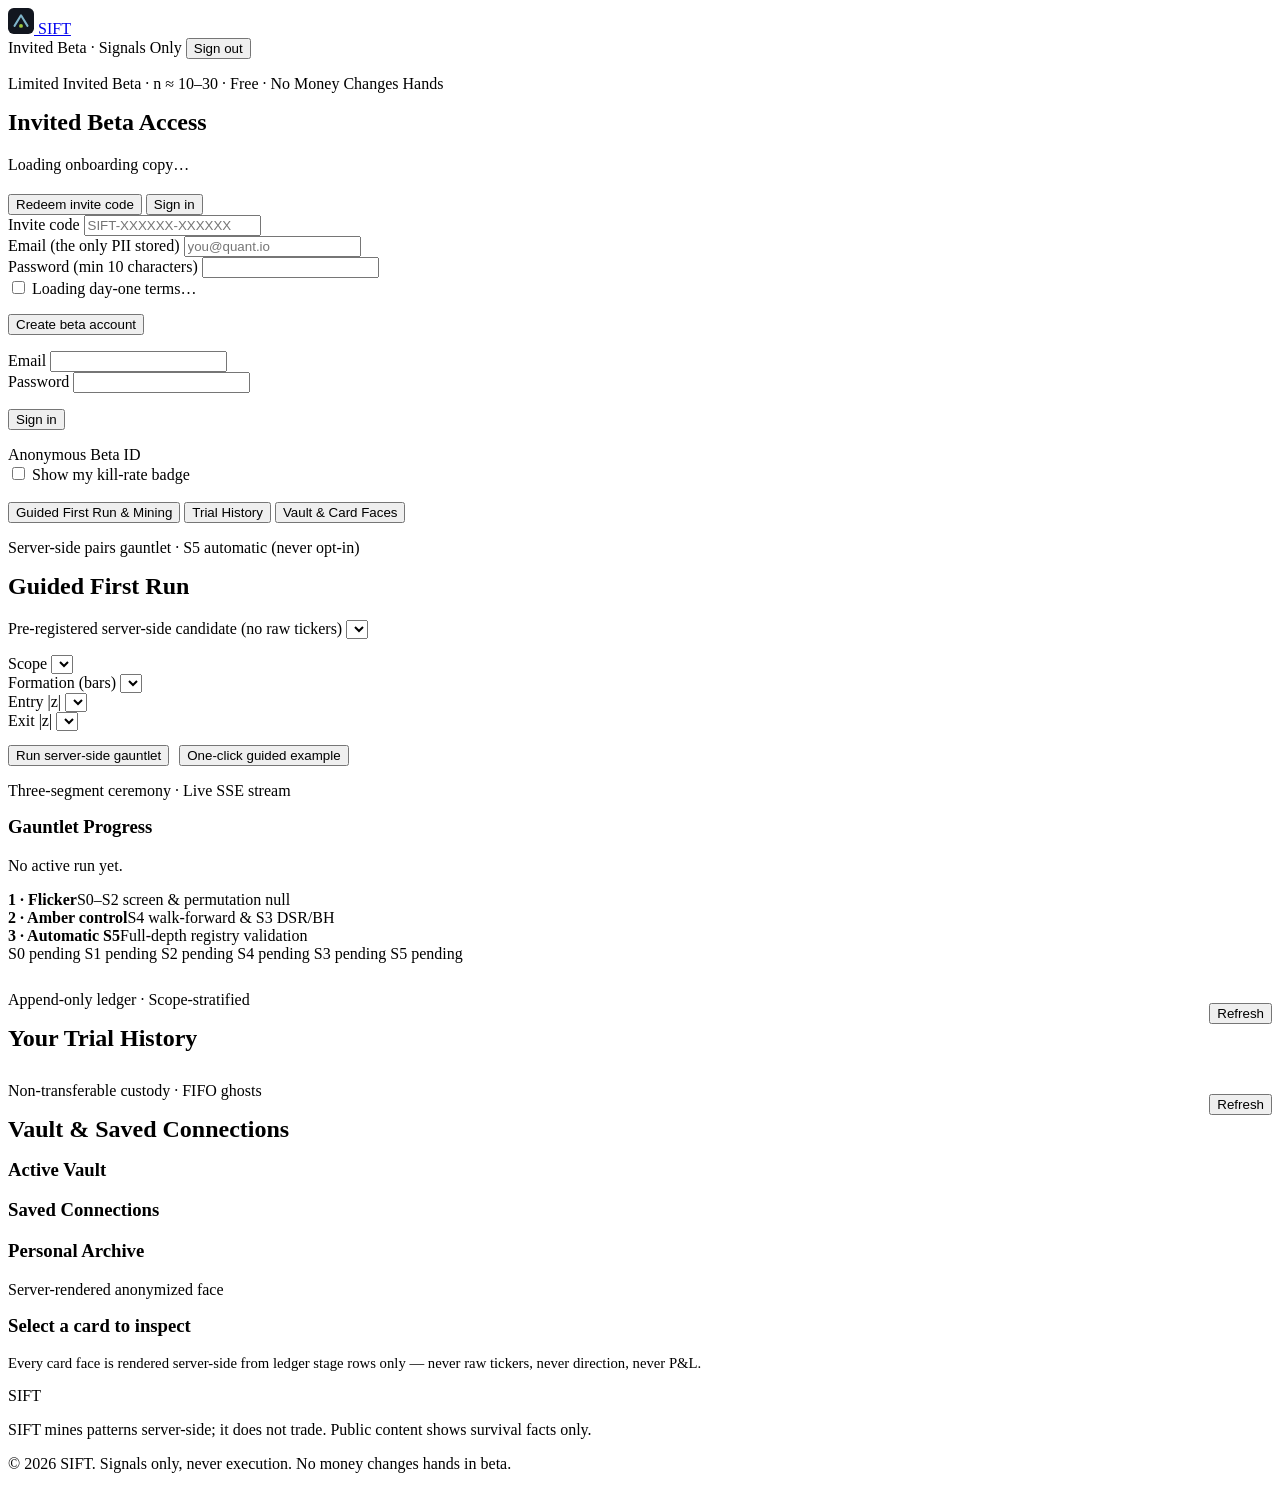
==== web/beta.html @ 03fb30f3 "feat(beta): build Gate-1 invited beta FastAPI app, web UI, and telemetry" ====
<!DOCTYPE html>
<html lang="en">
<head>
  <meta charset="utf-8">
  <meta name="viewport" content="width=device-width, initial-scale=1">
  <title>SIFT — Invited Beta</title>
  <meta name="description" content="SIFT Gate-1 invited beta. Server-side statistical gauntlet. Signals only; SIFT does not trade.">
  <link rel="preconnect" href="https://fonts.googleapis.com">
  <link rel="preconnect" href="https://fonts.gstatic.com" crossorigin>
  <link href="https://fonts.googleapis.com/css2?family=Cinzel:wght@400..900&family=Spectral:ital,wght@0,300;0,400;0,600;1,400&family=IBM+Plex+Sans:wght@400;500;600&family=IBM+Plex+Mono:wght@400;500&display=swap" rel="stylesheet">
  <link rel="stylesheet" href="/styles.css">
  <link rel="icon" href="data:image/svg+xml,%3Csvg xmlns='http://www.w3.org/2000/svg' viewBox='0 0 32 32'%3E%3Crect width='32' height='32' rx='7' fill='%230A0C12'/%3E%3Cpath d='M8 22 L16 9 L24 22' stroke='%237FB4C9' stroke-width='2.5' fill='none' stroke-linecap='round' stroke-linejoin='round'/%3E%3Ccircle cx='16' cy='22' r='2.4' fill='%239BC53D'/%3E%3C/svg%3E">
</head>
<body>
  <header class="site-header">
    <div class="wrap nav-row">
      <a class="brand" href="/" aria-label="SIFT home">
        <svg viewBox="0 0 32 32" width="26" height="26" aria-hidden="true"><rect width="32" height="32" rx="7" fill="#12161F"/><path d="M8 22 L16 9 L24 22" stroke="#7FB4C9" stroke-width="2.5" fill="none" stroke-linecap="round" stroke-linejoin="round"/><circle cx="16" cy="22" r="2.4" fill="#9BC53D"/></svg>
        <span>SIFT</span>
      </a>
      <nav class="nav-links" aria-label="Beta navigation">
        <span class="pill inf" id="session-badge">Invited Beta · Signals Only</span>
        <button type="button" class="btn btn-ghost btn-sm hidden" id="logout-btn">Sign out</button>
      </nav>
    </div>
  </header>

  <main class="beta-main">
    <div class="wrap">
      <!-- ==================== AUTH VIEW (INVITE-ONLY) ==================== -->
      <section id="auth-view" class="wrap-narrow" style="margin: 0 auto;">
        <p class="eyebrow">Limited Invited Beta · n ≈ 10–30 · Free · No Money Changes Hands</p>
        <h1 style="margin-top: 8px;">Invited Beta Access</h1>
        <p class="onboarding-statement" id="auth-onboarding-statement">Loading onboarding copy…</p>
        <p class="fine-print serif" id="auth-candidates-line"></p>

        <div class="tab-row" style="margin-top: 20px;">
          <button type="button" class="tab-btn active" data-auth-tab="signup">Redeem invite code</button>
          <button type="button" class="tab-btn" data-auth-tab="login">Sign in</button>
        </div>

        <form id="signup-form" class="panel-box" novalidate>
          <div class="field-group">
            <label class="field-label" for="su-invite">Invite code</label>
            <input class="input mono" id="su-invite" name="invite_code" placeholder="SIFT-XXXXXX-XXXXXX" autocomplete="off" required>
          </div>
          <div class="field-group">
            <label class="field-label" for="su-email">Email (the only PII stored)</label>
            <input class="input" type="email" id="su-email" name="email" placeholder="you@quant.io" autocomplete="email" required>
          </div>
          <div class="field-group">
            <label class="field-label" for="su-password">Password (min 10 characters)</label>
            <input class="input" type="password" id="su-password" name="password" minlength="10" autocomplete="new-password" required>
          </div>
          <label class="tos-row" for="su-tos">
            <input type="checkbox" id="su-tos" name="tos_accepted" required>
            <span id="auth-tos-text">Loading day-one terms…</span>
          </label>
          <p class="fine-print" id="auth-privacy-note"></p>
          <div style="margin-top: 16px;">
            <button type="submit" class="btn btn-primary" id="su-submit">Create beta account</button>
          </div>
          <p class="form-msg" id="su-msg" role="status" aria-live="polite"></p>
        </form>

        <form id="login-form" class="panel-box hidden" novalidate>
          <div class="field-group">
            <label class="field-label" for="li-email">Email</label>
            <input class="input" type="email" id="li-email" name="email" autocomplete="email" required>
          </div>
          <div class="field-group">
            <label class="field-label" for="li-password">Password</label>
            <input class="input" type="password" id="li-password" name="password" autocomplete="current-password" required>
          </div>
          <div style="margin-top: 16px;">
            <button type="submit" class="btn btn-primary" id="li-submit">Sign in</button>
          </div>
          <p class="form-msg" id="li-msg" role="status" aria-live="polite"></p>
        </form>
      </section>

      <!-- ==================== AUTHENTICATED WORKSPACE ==================== -->
      <section id="app-view" class="hidden">
        <div class="row" style="margin-bottom: 18px;">
          <div>
            <span class="eyebrow">Anonymous Beta ID</span>
            <div class="mono" id="user-id-display" style="font-size: 0.92rem;"></div>
          </div>
          <div style="display: flex; gap: 10px; align-items: center; flex-wrap: wrap;">
            <label class="tos-row" style="margin: 0;" for="kill-rate-toggle">
              <input type="checkbox" id="kill-rate-toggle">
              <span>Show my kill-rate badge</span>
            </label>
            <span class="pill err hidden" id="kill-rate-badge"></span>
          </div>
        </div>

        <div class="tab-row">
          <button type="button" class="tab-btn active" data-app-tab="mine">Guided First Run &amp; Mining</button>
          <button type="button" class="tab-btn" data-app-tab="trials">Trial History</button>
          <button type="button" class="tab-btn" data-app-tab="vault">Vault &amp; Card Faces</button>
        </div>

        <!-- ---- TAB 1: GUIDED FIRST RUN / MINING ---- -->
        <div id="tab-mine">
          <div class="dash-grid">
            <div class="panel-box">
              <p class="eyebrow">Server-side pairs gauntlet · S5 automatic (never opt-in)</p>
              <h2 style="margin-top: 6px;">Guided First Run</h2>
              <p class="serif" style="color: var(--ink-dim); font-size: 0.95rem;" id="mine-candidates-line"></p>

              <div class="field-group">
                <label class="field-label" for="cand-select">Pre-registered server-side candidate (no raw tickers)</label>
                <select class="input" id="cand-select"></select>
                <p class="fine-print serif" id="cand-desc"></p>
              </div>

              <div class="config-grid">
                <div>
                  <label class="field-label" for="scope-select">Scope</label>
                  <select class="input mono" id="scope-select"></select>
                </div>
                <div>
                  <label class="field-label" for="form-select">Formation (bars)</label>
                  <select class="input mono" id="form-select"></select>
                </div>
                <div>
                  <label class="field-label" for="openz-select">Entry |z|</label>
                  <select class="input mono" id="openz-select"></select>
                </div>
                <div>
                  <label class="field-label" for="closez-select">Exit |z|</label>
                  <select class="input mono" id="closez-select"></select>
                </div>
              </div>

              <div style="display: flex; gap: 10px; flex-wrap: wrap; margin-top: 14px;">
                <button type="button" class="btn btn-primary" id="run-gauntlet-btn">Run server-side gauntlet</button>
                <button type="button" class="btn btn-brass" id="run-example-btn">One-click guided example</button>
              </div>
              <p class="form-msg" id="mine-msg" role="status" aria-live="polite"></p>
            </div>

            <div class="panel-box">
              <p class="eyebrow">Three-segment ceremony · Live SSE stream</p>
              <h3 style="margin-top: 6px;">Gauntlet Progress</h3>
              <p class="fine-print mono" id="run-meta-line">No active run yet.</p>

              <div class="ceremony-bar">
                <div class="ceremony-seg" id="seg-flicker"><strong>1 · Flicker</strong>S0–S2 screen &amp; permutation null</div>
                <div class="ceremony-seg" id="seg-amber"><strong>2 · Amber control</strong>S4 walk-forward &amp; S3 DSR/BH</div>
                <div class="ceremony-seg" id="seg-s5"><strong>3 · Automatic S5</strong>Full-depth registry validation</div>
              </div>

              <div class="stages" id="live-stages">
                <span class="stage pending">S0 pending</span>
                <span class="stage pending">S1 pending</span>
                <span class="stage pending">S2 pending</span>
                <span class="stage pending">S4 pending</span>
                <span class="stage pending">S3 pending</span>
                <span class="stage pending">S5 pending</span>
              </div>

              <div id="live-verdict" class="verdict-box hidden">
                <div style="display: flex; gap: 8px; align-items: center; flex-wrap: wrap; margin-bottom: 8px;">
                  <span class="pill" id="live-verdict-pill"></span>
                  <span class="mono" style="font-size: 0.8rem; color: var(--ink-dim);" id="live-trial-id"></span>
                </div>
                <p class="serif" id="live-verdict-copy" style="margin: 0 0 12px;"></p>
                <div id="live-verdict-actions" style="display: flex; gap: 8px; flex-wrap: wrap;"></div>
              </div>
            </div>
          </div>
        </div>

        <!-- ---- TAB 2: TRIAL HISTORY ---- -->
        <div id="tab-trials" class="hidden">
          <div class="panel-box">
            <div style="display: flex; justify-content: space-between; align-items: center; flex-wrap: wrap; gap: 10px; margin-bottom: 14px;">
              <div>
                <p class="eyebrow">Append-only ledger · Scope-stratified</p>
                <h2 style="margin: 4px 0 0;">Your Trial History</h2>
              </div>
              <button type="button" class="btn btn-ghost btn-sm" id="refresh-trials-btn">Refresh</button>
            </div>
            <div class="rows" id="trials-list"></div>
          </div>
        </div>

        <!-- ---- TAB 3: VAULT & CARD FACES ---- -->
        <div id="tab-vault" class="hidden">
          <div class="dash-grid">
            <div class="panel-box">
              <div style="display: flex; justify-content: space-between; align-items: center; flex-wrap: wrap; gap: 10px;">
                <div>
                  <p class="eyebrow">Non-transferable custody · FIFO ghosts</p>
                  <h2 style="margin: 4px 0 0;">Vault &amp; Saved Connections</h2>
                </div>
                <button type="button" class="btn btn-ghost btn-sm" id="refresh-vault-btn">Refresh</button>
              </div>
              <p class="fine-print mono" id="vault-capacity-line"></p>

              <h3 style="margin-top: 16px;">Active Vault</h3>
              <div class="rows" id="vault-list"></div>

              <h3 style="margin-top: 18px;">Saved Connections</h3>
              <p class="fine-print serif" id="vault-hit-hint"></p>
              <div class="rows" id="connections-list"></div>

              <h3 style="margin-top: 18px;">Personal Archive</h3>
              <div class="rows" id="archive-list"></div>
            </div>

            <div id="card-face-panel">
              <div class="panel-box">
                <p class="eyebrow">Server-rendered anonymized face</p>
                <h3 style="margin-top: 6px;">Select a card to inspect</h3>
                <p class="serif" style="color: var(--ink-dim); font-size: 0.92rem;">
                  Every card face is rendered server-side from ledger stage rows only — never raw tickers, never direction, never P&amp;L.
                </p>
              </div>
            </div>
          </div>
        </div>
      </section>
    </div>
  </main>

  <footer class="site-footer">
    <div class="wrap footer-row">
      <span class="brand-footer">SIFT</span>
      <p id="footer-statement">SIFT mines patterns server-side; it does not trade. Public content shows survival facts only.</p>
      <p class="fine-print">&copy; 2026 SIFT. Signals only, never execution. No money changes hands in beta.</p>
    </div>
  </footer>

  <script src="/beta.js"></script>
</body>
</html>
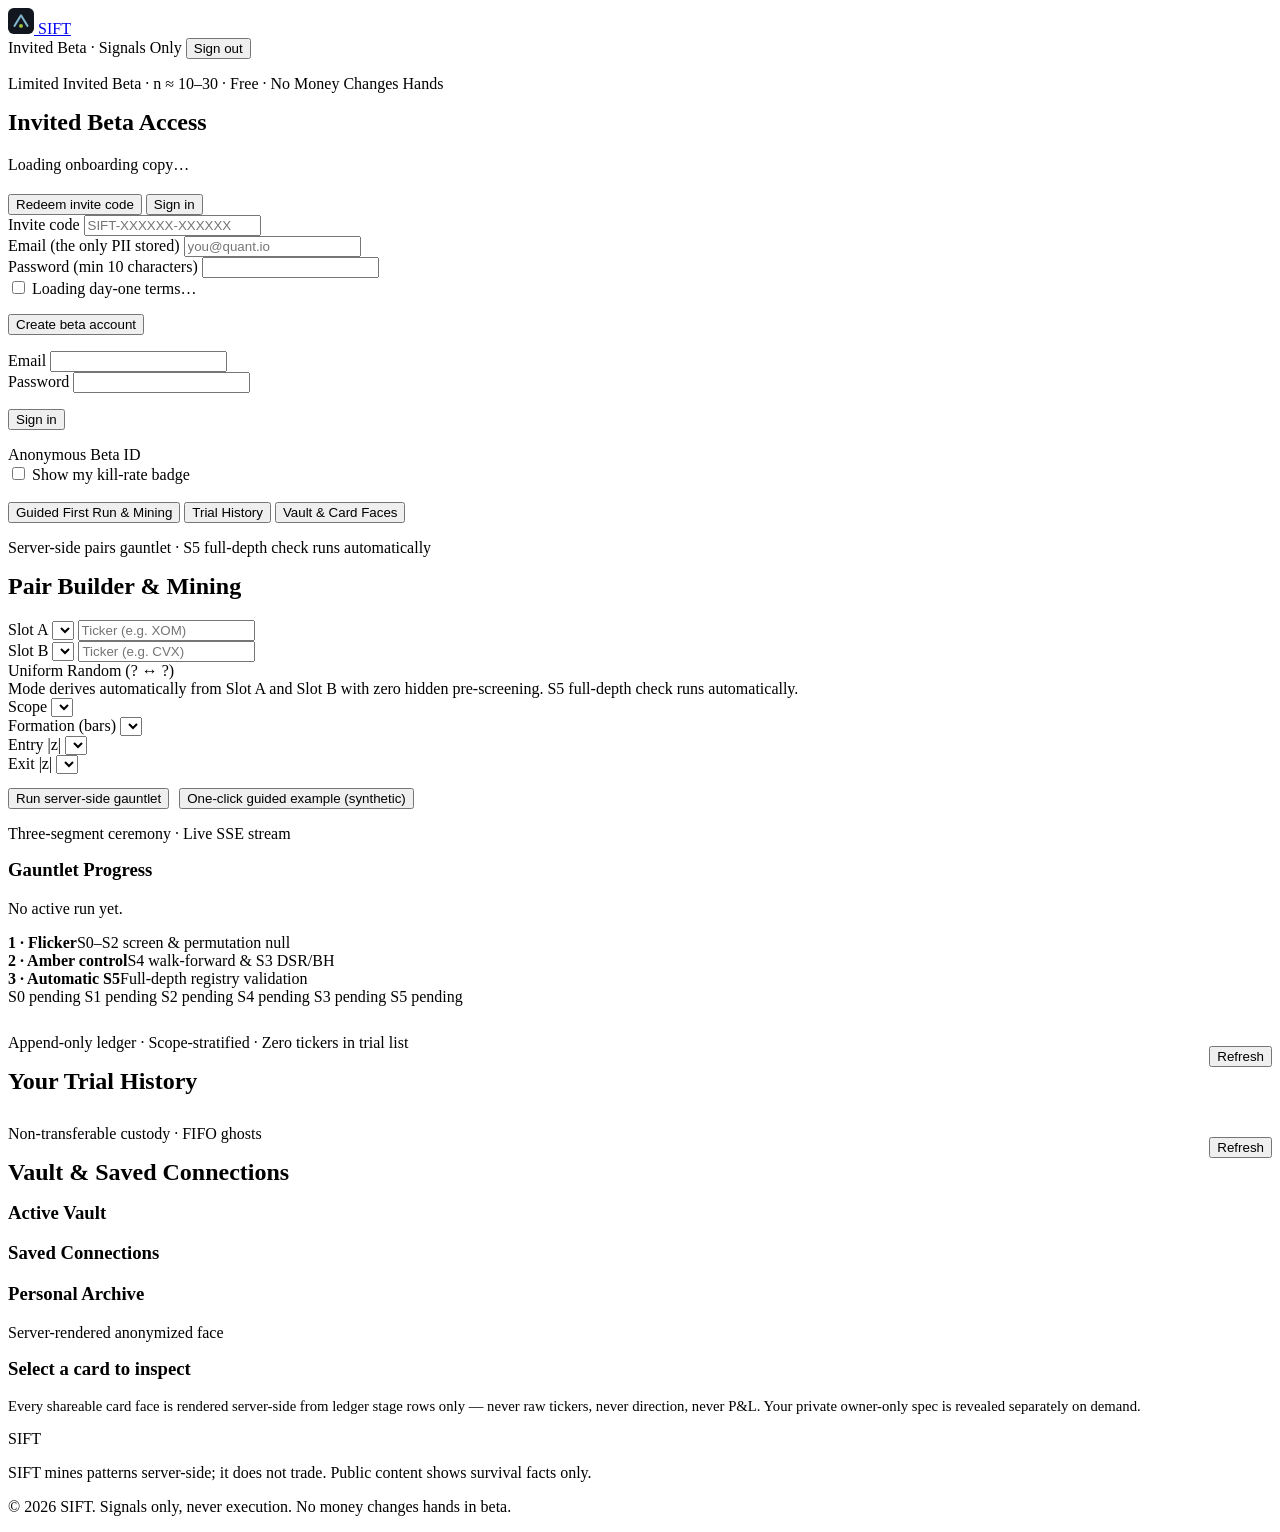
==== commit ffedf266: "feat(web,data): unified Slot A/B mining modes, SEC EDGAR sectors, and owner-only Private Spec (v4.2 " ====
--- a/web/beta.html
+++ b/web/beta.html
@@ -101,18 +101,35 @@
           <button type="button" class="tab-btn" data-app-tab="vault">Vault &amp; Card Faces</button>
         </div>
 
-        <!-- ---- TAB 1: GUIDED FIRST RUN / MINING ---- -->
+        <!-- ---- TAB 1: UNIFIED SLOT BUILDER & MINING ---- -->
         <div id="tab-mine">
           <div class="dash-grid">
             <div class="panel-box">
-              <p class="eyebrow">Server-side pairs gauntlet · S5 automatic (never opt-in)</p>
-              <h2 style="margin-top: 6px;">Guided First Run</h2>
+              <p class="eyebrow">Server-side pairs gauntlet · S5 full-depth check runs automatically</p>
+              <h2 style="margin-top: 6px;">Pair Builder &amp; Mining</h2>
               <p class="serif" style="color: var(--ink-dim); font-size: 0.95rem;" id="mine-candidates-line"></p>
 
-              <div class="field-group">
-                <label class="field-label" for="cand-select">Pre-registered server-side candidate (no raw tickers)</label>
-                <select class="input" id="cand-select"></select>
-                <p class="fine-print serif" id="cand-desc"></p>
+              <div class="slot-grid">
+                <div class="slot-card">
+                  <label class="field-label" for="slot-a-mode">Slot A</label>
+                  <select class="input" id="slot-a-mode"></select>
+                  <input class="input mono hidden" id="slot-a-symbol" placeholder="Ticker (e.g. XOM)" maxlength="12" autocomplete="off" spellcheck="false" aria-label="Slot A ticker symbol">
+                </div>
+                <div class="slot-card">
+                  <label class="field-label" for="slot-b-mode">Slot B</label>
+                  <select class="input" id="slot-b-mode"></select>
+                  <input class="input mono hidden" id="slot-b-symbol" placeholder="Ticker (e.g. CVX)" maxlength="12" autocomplete="off" spellcheck="false" aria-label="Slot B ticker symbol">
+                </div>
+              </div>
+
+              <div class="mode-readout" id="slot-mode-readout">
+                <div class="mode-readout-head">
+                  <span class="pill inf" id="slot-mode-pill">Uniform Random (? ↔ ?)</span>
+                  <span class="mono fine-print" style="margin: 0;" id="slot-subspace-meta"></span>
+                </div>
+                <p class="fine-print serif" style="margin: 0;" id="slot-mode-summary">
+                  Mode derives automatically from Slot A and Slot B with zero hidden pre-screening. S5 full-depth check runs automatically.
+                </p>
               </div>
 
               <div class="config-grid">
@@ -136,7 +153,7 @@
 
               <div style="display: flex; gap: 10px; flex-wrap: wrap; margin-top: 14px;">
                 <button type="button" class="btn btn-primary" id="run-gauntlet-btn">Run server-side gauntlet</button>
-                <button type="button" class="btn btn-brass" id="run-example-btn">One-click guided example</button>
+                <button type="button" class="btn btn-brass" id="run-example-btn">One-click guided example (synthetic)</button>
               </div>
               <p class="form-msg" id="mine-msg" role="status" aria-live="polite"></p>
             </div>
@@ -169,6 +186,7 @@
                 <p class="serif" id="live-verdict-copy" style="margin: 0 0 12px;"></p>
                 <div id="live-verdict-actions" style="display: flex; gap: 8px; flex-wrap: wrap;"></div>
               </div>
+              <div id="live-private-spec-panel"></div>
             </div>
           </div>
         </div>
@@ -178,12 +196,13 @@
           <div class="panel-box">
             <div style="display: flex; justify-content: space-between; align-items: center; flex-wrap: wrap; gap: 10px; margin-bottom: 14px;">
               <div>
-                <p class="eyebrow">Append-only ledger · Scope-stratified</p>
+                <p class="eyebrow">Append-only ledger · Scope-stratified · Zero tickers in trial list</p>
                 <h2 style="margin: 4px 0 0;">Your Trial History</h2>
               </div>
               <button type="button" class="btn btn-ghost btn-sm" id="refresh-trials-btn">Refresh</button>
             </div>
             <div class="rows" id="trials-list"></div>
+            <div id="trial-private-spec-panel"></div>
           </div>
         </div>
 
@@ -216,7 +235,7 @@
                 <p class="eyebrow">Server-rendered anonymized face</p>
                 <h3 style="margin-top: 6px;">Select a card to inspect</h3>
                 <p class="serif" style="color: var(--ink-dim); font-size: 0.92rem;">
-                  Every card face is rendered server-side from ledger stage rows only — never raw tickers, never direction, never P&amp;L.
+                  Every shareable card face is rendered server-side from ledger stage rows only — never raw tickers, never direction, never P&amp;L. Your private owner-only spec is revealed separately on demand.
                 </p>
               </div>
             </div>
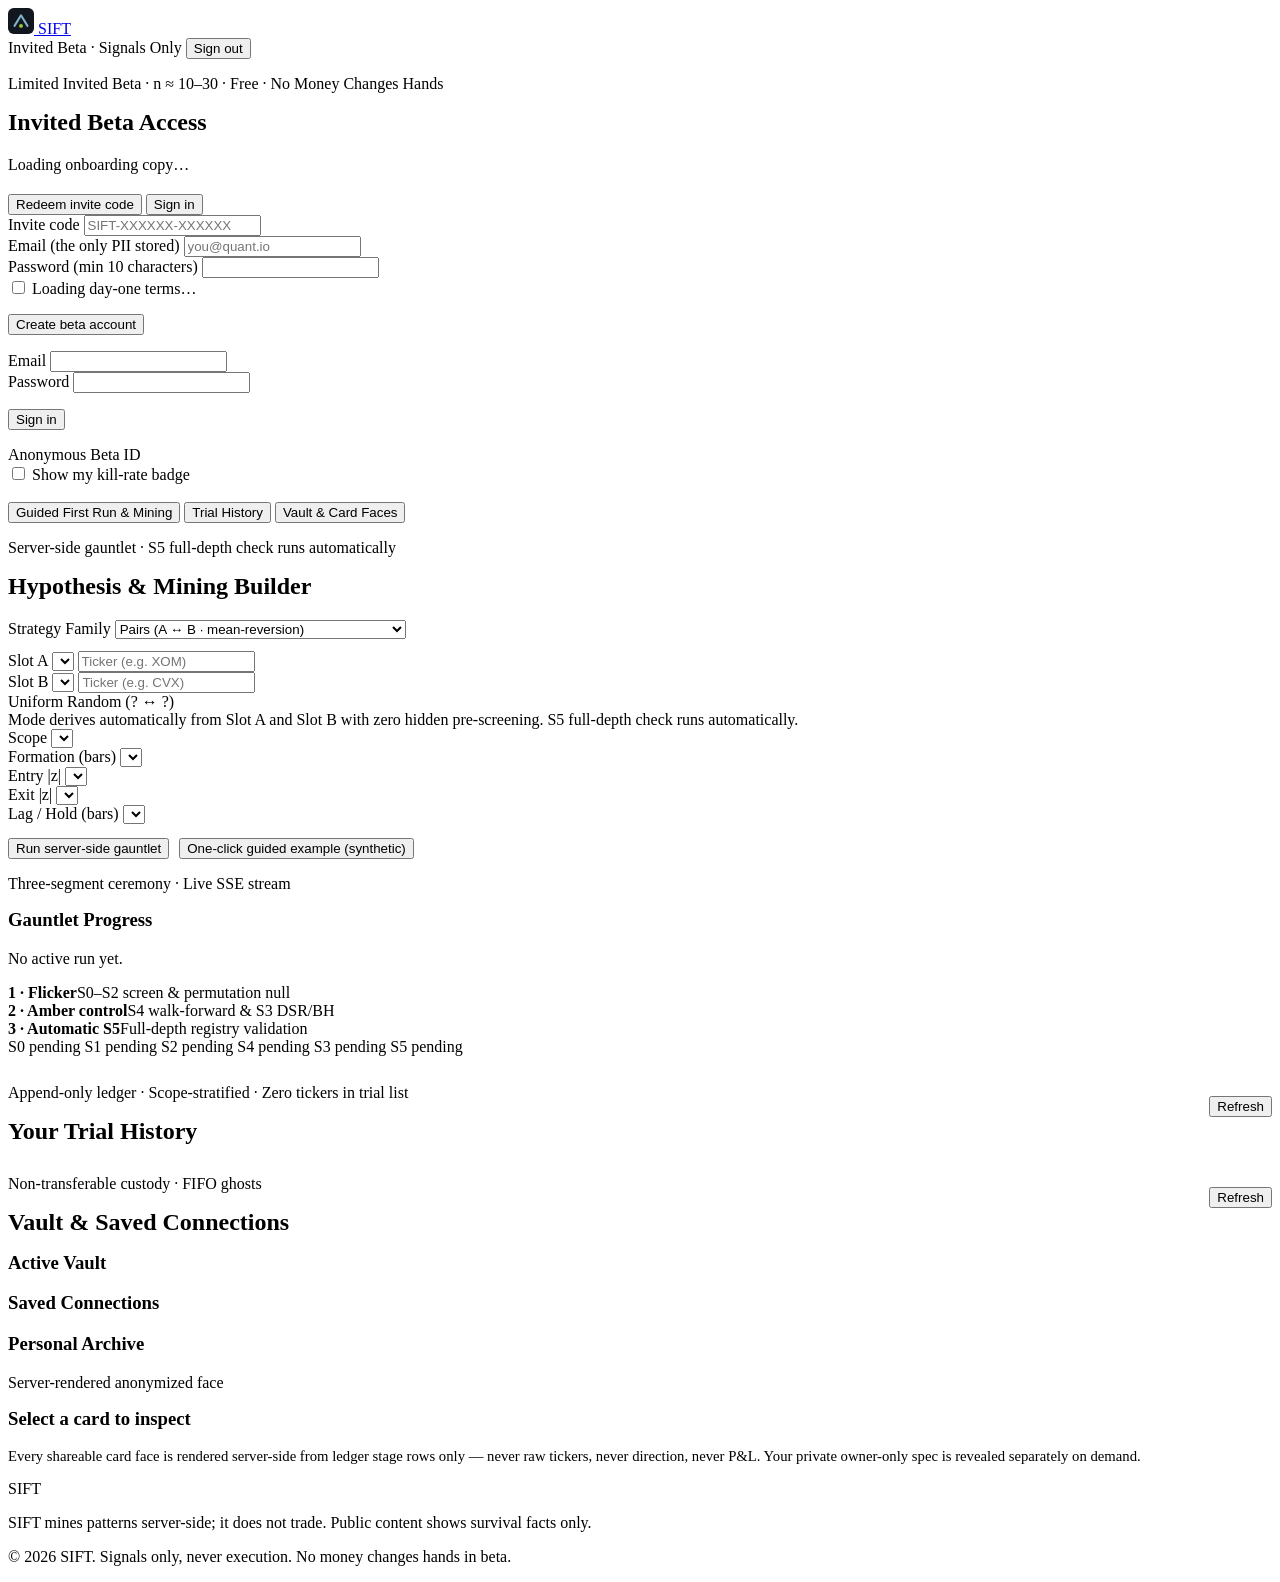
==== commit 26da7067: "feat(gauntlet,registry,web): multi-family stratification and cross-stock lead_lag family Implements " ====
--- a/web/beta.html
+++ b/web/beta.html
@@ -105,18 +105,26 @@
         <div id="tab-mine">
           <div class="dash-grid">
             <div class="panel-box">
-              <p class="eyebrow">Server-side pairs gauntlet · S5 full-depth check runs automatically</p>
-              <h2 style="margin-top: 6px;">Pair Builder &amp; Mining</h2>
+              <p class="eyebrow">Server-side gauntlet · S5 full-depth check runs automatically</p>
+              <h2 style="margin-top: 6px;">Hypothesis &amp; Mining Builder</h2>
               <p class="serif" style="color: var(--ink-dim); font-size: 0.95rem;" id="mine-candidates-line"></p>
+
+              <div style="margin-bottom: 12px;">
+                <label class="field-label" for="family-select">Strategy Family</label>
+                <select class="input" id="family-select">
+                  <option value="pairs">Pairs (A ↔ B · mean-reversion)</option>
+                  <option value="lead_lag">Lead–Lag (Leader A → Follower B · directed)</option>
+                </select>
+              </div>
 
               <div class="slot-grid">
                 <div class="slot-card">
-                  <label class="field-label" for="slot-a-mode">Slot A</label>
+                  <label class="field-label" for="slot-a-mode" id="slot-a-label">Slot A</label>
                   <select class="input" id="slot-a-mode"></select>
                   <input class="input mono hidden" id="slot-a-symbol" placeholder="Ticker (e.g. XOM)" maxlength="12" autocomplete="off" spellcheck="false" aria-label="Slot A ticker symbol">
                 </div>
                 <div class="slot-card">
-                  <label class="field-label" for="slot-b-mode">Slot B</label>
+                  <label class="field-label" for="slot-b-mode" id="slot-b-label">Slot B</label>
                   <select class="input" id="slot-b-mode"></select>
                   <input class="input mono hidden" id="slot-b-symbol" placeholder="Ticker (e.g. CVX)" maxlength="12" autocomplete="off" spellcheck="false" aria-label="Slot B ticker symbol">
                 </div>
@@ -145,9 +153,13 @@
                   <label class="field-label" for="openz-select">Entry |z|</label>
                   <select class="input mono" id="openz-select"></select>
                 </div>
-                <div>
+                <div id="closez-wrap">
                   <label class="field-label" for="closez-select">Exit |z|</label>
                   <select class="input mono" id="closez-select"></select>
+                </div>
+                <div id="lag-wrap" class="hidden">
+                  <label class="field-label" for="lag-select">Lag / Hold (bars)</label>
+                  <select class="input mono" id="lag-select"></select>
                 </div>
               </div>
 
